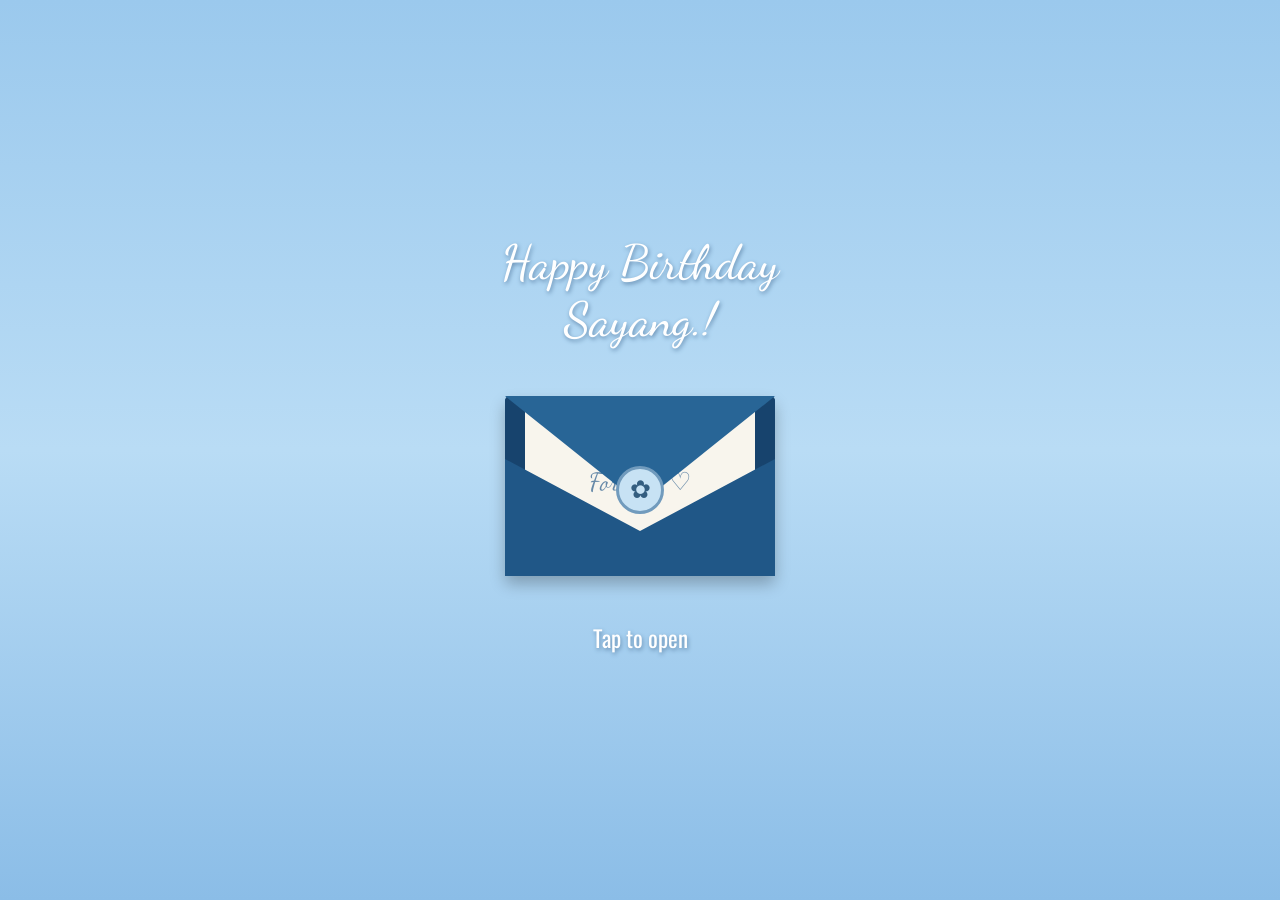
==== index.html @ eab9a199 "Add files via upload" ====
<!DOCTYPE html>
<html lang="id">
<head>
    <meta charset="UTF-8">
    <meta name="viewport" content="width=device-width, initial-scale=1.0">
    <title>Happy Birthday Sayang!</title>
    <link rel="stylesheet" href="style.css">
</head>
<body>

    <div class="sky">

        <!-- Awan bergerak -->
        <div class="cloud cloud1">☁</div>
        <div class="cloud cloud2">☁</div>
        <div class="cloud cloud3">☁</div>
        <div class="cloud cloud4">☁</div>
        <div class="cloud cloud5">☁</div>
        <div class="cloud cloud6">☁</div>

        <!-- Judul -->
        <div class="heading">
            <h1>Happy Birthday</h1>
            <h2>Sayang.!</h2>
        </div>

        <!-- Amplop -->
        <div class="envelope-container" id="envelope">

            <div class="envelope">

                <div class="letter">
                    <span>For You ♡</span>
                </div>

                <div class="envelope-back"></div>

                <div class="envelope-front"></div>

                <div class="envelope-flap"></div>

                <div class="seal">✿</div>

            </div>

        </div>

        <p class="tap-text">Tap to open</p>

    </div>

    <script src="script.js"></script>
</body>
</html>
---- style.css ----
@import url('https://fonts.googleapis.com/css2?family=Dancing+Script:wght@500;600&family=Oswald:wght@500&display=swap');

* {
    margin: 0;
    padding: 0;
    box-sizing: border-box;
}

body {
    overflow: hidden;
}

.sky {
    width: 100%;
    height: 100vh;
    height: 100dvh;
    background: linear-gradient(
        180deg,
        #9bc9ed,
        #b9dcf5,
        #8bbde7
    );

    display: flex;
    flex-direction: column;
    align-items: center;
    justify-content: center;
    position: relative;
    overflow: hidden;
}

/* Judul */

.heading {
    position: absolute;
    top: 26%;
    text-align: center;
    z-index: 2;
    color: white;
    text-shadow: 1px 2px 4px #668db1;
}

.heading h1,
.heading h2 {
    font-family: 'Dancing Script', cursive;
    font-weight: 500;
}

.heading h1 {
    font-size: 48px;
}

.heading h2 {
    font-size: 48px;
}

/* Amplop */

.envelope-container {
    position: absolute;
    top: 44%;
    width: 270px;
    height: 180px;
    cursor: pointer;
    z-index: 5;
    perspective: 1000px;
}

.envelope {
    position: relative;
    width: 100%;
    height: 100%;
    background: #194b79;
    border-radius: 5px;
    box-shadow: 0 8px 15px rgba(0,0,0,0.25);
}

/* Bagian belakang */

.envelope-back {
    position: absolute;
    inset: 0;
    background: #17436d;
    border-radius: 5px;
}

/* Kertas surat */

.letter {
    position: absolute;
    width: 85%;
    height: 85%;
    background: #f8f5ed;
    left: 7.5%;
    top: 5%;
    display: flex;
    justify-content: center;
    align-items: center;
    color: #6689a8;
    font-family: 'Dancing Script', cursive;
    font-size: 25px;
    transition: 1s ease;
    z-index: 2;
}

/* Depan amplop */

.envelope-front {
    position: absolute;
    inset: 0;
    background: #205787;
    clip-path: polygon(
        0 35%,
        50% 75%,
        100% 35%,
        100% 100%,
        0 100%
    );
    z-index: 3;
}

/* Tutup amplop */

.envelope-flap {
    position: absolute;
    inset: 0;
    background: #286596;
    clip-path: polygon(
        0 0,
        100% 0,
        50% 60%
    );
    transform-origin: top;
    transition: transform 0.8s ease;
    z-index: 4;
}

/* Segel */

.seal {
    position: absolute;
    top: 52%;
    left: 50%;
    transform: translate(-50%, -50%);
    width: 48px;
    height: 48px;
    background: #c7e2f4;
    border: 3px solid #719bbd;
    border-radius: 50%;
    color: #345e80;
    display: flex;
    justify-content: center;
    align-items: center;
    font-size: 25px;
    z-index: 5;
}

/* Animasi membuka */

.envelope-container.open .envelope-flap {
    transform: rotateX(180deg);
    z-index: 1;
}

.envelope-container.open .letter {
    transform: translateY(-100px);
}

/* Tulisan tap */

.tap-text {
    position: absolute;
    top: 69%;
    font-family: 'Oswald', sans-serif;
    font-size: 23px;
    color: white;
    text-shadow: 1px 2px 4px #668db1;
    z-index: 5;
    animation: pulse 1.5s infinite;
}

@keyframes pulse {
    50% {
        opacity: 0.5;
    }
}

/* Awan */

.cloud {
    position: absolute;
    color: rgba(255,255,255,0.65);
    font-size: 100px;
    animation: moveCloud linear infinite;
    z-index: 1;
    pointer-events: none;
}

.cloud1 {
    top: 5%;
    left: -150px;
    animation-duration: 35s;
}

.cloud2 {
    top: 20%;
    left: -180px;
    font-size: 75px;
    animation-duration: 45s;
    animation-delay: 5s;
}

.cloud3 {
    top: 55%;
    left: -150px;
    font-size: 120px;
    animation-duration: 40s;
    animation-delay: 10s;
}

.cloud4 {
    top: 75%;
    left: -180px;
    font-size: 85px;
    animation-duration: 50s;
    animation-delay: 3s;
}

.cloud5 {
    top: 38%;
    left: -180px;
    font-size: 65px;
    animation-duration: 42s;
    animation-delay: 15s;
}

.cloud6 {
    top: 88%;
    left: -180px;
    font-size: 100px;
    animation-duration: 38s;
    animation-delay: 8s;
}

@keyframes moveCloud {
    from {
        transform: translateX(0);
    }

    to {
        transform: translateX(120vw);
    }
}

/* Tampilan HP */

@media (max-width: 600px) {

    .heading {
        top: 27%;
    }

    .heading h1,
    .heading h2 {
        font-size: 39px;
    }

    .envelope-container {
        width: 230px;
        height: 155px;
    }

    .tap-text {
        top: 69%;
        font-size: 21px;
    }
}
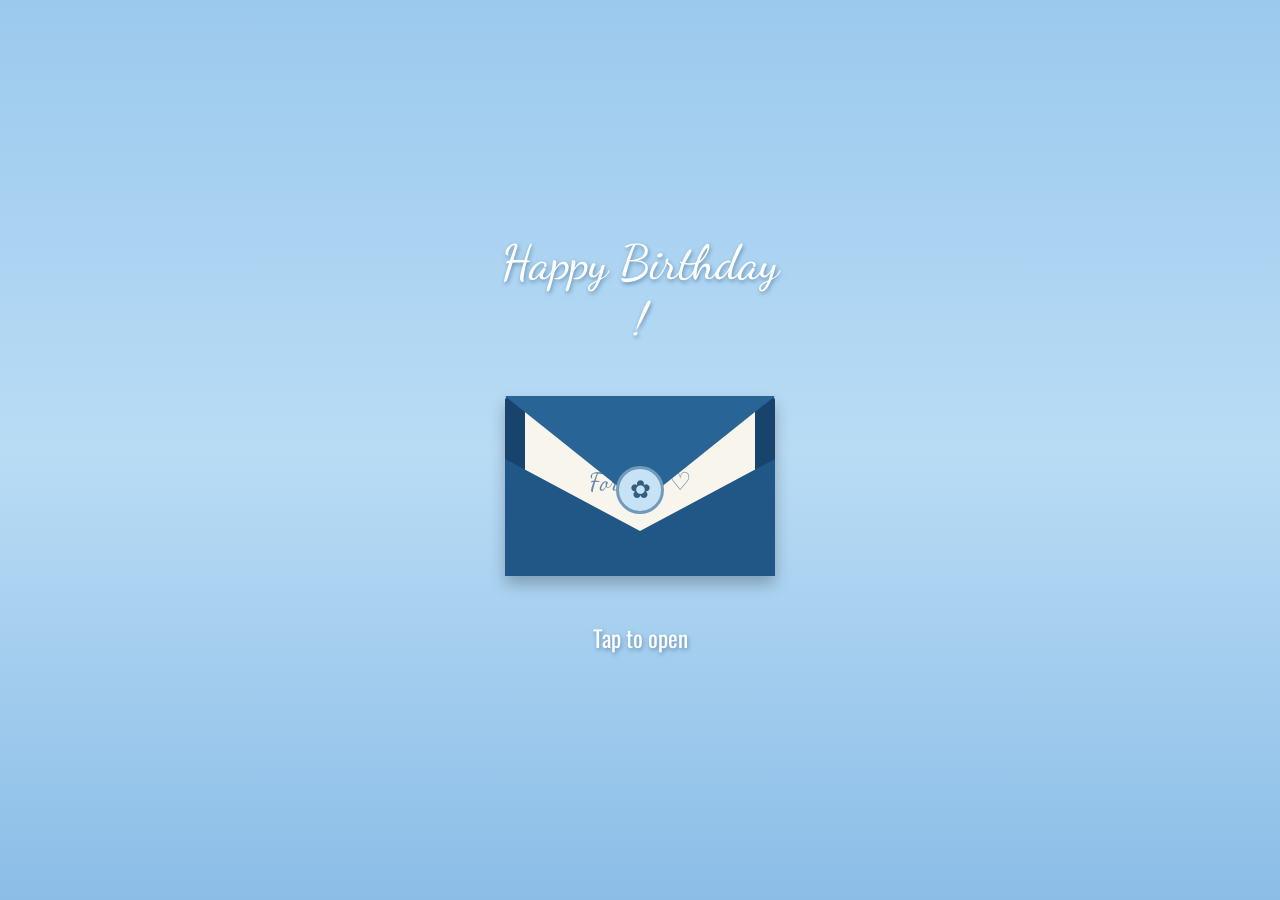
==== commit ebbbac73: "Add files via upload" ====
--- a/index.html
+++ b/index.html
@@ -21,7 +21,7 @@
         <!-- Judul -->
         <div class="heading">
             <h1>Happy Birthday</h1>
-            <h2>Sayang.!</h2>
+            <h2>!</h2>
         </div>
 
         <!-- Amplop -->
